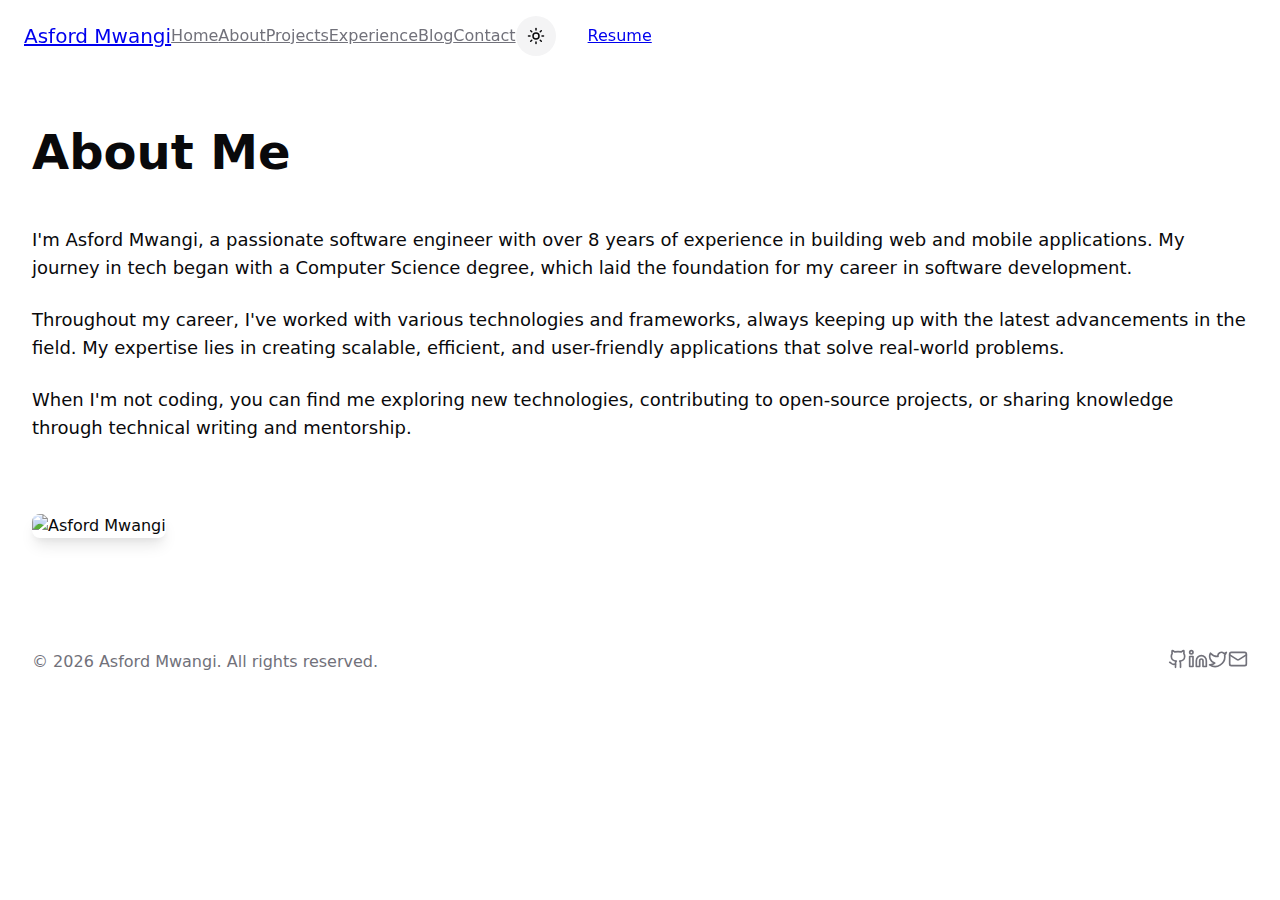
==== about.html @ 668a09de "Rename files to .html" ====
<!DOCTYPE html>
<html lang="en">
  <head>
    <meta charset="UTF-8" />
    <meta name="viewport" content="width=device-width, initial-scale=1.0" />
    <title>About | Asford Mwangi - Software Engineer</title>
    <meta name="description" content="Learn about Asford Mwangi, Advanced Software Engineer with over 8 years of experience" />
    <meta name="author" content="Asford Mwangi" />
    <link rel="stylesheet" href="styles.css">
    <!-- IMPORTANT: DO NOT REMOVE THIS SCRIPT TAG OR THIS VERY COMMENT! -->
    <script src="https://cdn.gpteng.co/gptengineer.js" type="module"></script>
  </head>

  <body>
    <header class="fixed w-full top-0 z-50 transition-all duration-300 bg-background/80 backdrop-blur-md shadow-md">
      <div class="max-w-7xl mx-auto flex items-center justify-between p-4 md:py-4 md:px-6">
        <a href="index.html" class="flex items-center gap-2">
          <span class="text-xl font-heading font-bold bg-gradient-to-r from-highlight to-highlight-purple bg-clip-text text-transparent">
            Asford Mwangi
          </span>
        </a>

        <!-- Desktop Navigation -->
        <nav class="hidden md:flex items-center space-x-8">
          <a href="index.html" class="nav-item">Home</a>
          <a href="about.html" class="nav-item text-foreground after:w-full">About</a>
          <a href="projects.html" class="nav-item">Projects</a>
          <a href="experience.html" class="nav-item">Experience</a>
          <a href="blog.html" class="nav-item">Blog</a>
          <a href="contact.html" class="nav-item">Contact</a>
        </nav>

        <div class="hidden md:flex items-center gap-4">
          <button id="theme-toggle" class="theme-toggle">
            <svg xmlns="http://www.w3.org/2000/svg" width="24" height="24" viewBox="0 0 24 24" fill="none" stroke="currentColor" stroke-width="2" stroke-linecap="round" stroke-linejoin="round" class="sun-icon"><circle cx="12" cy="12" r="4"></circle><path d="M12 2v2"></path><path d="M12 20v2"></path><path d="m4.93 4.93 1.41 1.41"></path><path d="m17.66 17.66 1.41 1.41"></path><path d="M2 12h2"></path><path d="M20 12h2"></path><path d="m6.34 17.66-1.41 1.41"></path><path d="m19.07 4.93-1.41 1.41"></path></svg>
            <svg xmlns="http://www.w3.org/2000/svg" width="24" height="24" viewBox="0 0 24 24" fill="none" stroke="currentColor" stroke-width="2" stroke-linecap="round" stroke-linejoin="round" class="moon-icon"><path d="M12 3a6 6 0 0 0 9 9 9 9 0 1 1-9-9Z"></path></svg>
          </button>
          <a href="/assets/asford-mwangi-resume.pdf" download class="button">Resume</a>
        </div>

        <!-- Mobile Menu Button -->
        <div class="flex items-center gap-4 md:hidden">
          <button id="theme-toggle-mobile" class="theme-toggle">
            <svg xmlns="http://www.w3.org/2000/svg" width="24" height="24" viewBox="0 0 24 24" fill="none" stroke="currentColor" stroke-width="2" stroke-linecap="round" stroke-linejoin="round" class="sun-icon"><circle cx="12" cy="12" r="4"></circle><path d="M12 2v2"></path><path d="M12 20v2"></path><path d="m4.93 4.93 1.41 1.41"></path><path d="m17.66 17.66 1.41 1.41"></path><path d="M2 12h2"></path><path d="M20 12h2"></path><path d="m6.34 17.66-1.41 1.41"></path><path d="m19.07 4.93-1.41 1.41"></path></svg>
            <svg xmlns="http://www.w3.org/2000/svg" width="24" height="24" viewBox="0 0 24 24" fill="none" stroke="currentColor" stroke-width="2" stroke-linecap="round" stroke-linejoin="round" class="moon-icon"><path d="M12 3a6 6 0 0 0 9 9 9 9 0 1 1-9-9Z"></path></svg>
          </button>
          <button id="menu-toggle" aria-label="Toggle Menu">
            <svg xmlns="http://www.w3.org/2000/svg" width="24" height="24" viewBox="0 0 24 24" fill="none" stroke="currentColor" stroke-width="2" stroke-linecap="round" stroke-linejoin="round" class="menu-icon"><line x1="4" x2="20" y1="12" y2="12"></line><line x1="4" x2="20" y1="6" y2="6"></line><line x1="4" x2="20" y1="18" y2="18"></line></svg>
            <svg xmlns="http://www.w3.org/2000/svg" width="24" height="24" viewBox="0 0 24 24" fill="none" stroke="currentColor" stroke-width="2" stroke-linecap="round" stroke-linejoin="round" class="close-icon hidden"><path d="M18 6 6 18"></path><path d="m6 6 12 12"></path></svg>
          </button>
        </div>
      </div>

      <!-- Mobile Navigation -->
      <div id="mobile-menu" class="mobile-menu hidden md:hidden bg-background/95 backdrop-blur-md shadow-lg">
        <div class="pt-2 pb-4 px-4 space-y-1">
          <a href="index.html" class="block py-3 px-3 rounded-md text-muted-foreground">Home</a>
          <a href="about.html" class="block py-3 px-3 rounded-md bg-accent text-foreground">About</a>
          <a href="projects.html" class="block py-3 px-3 rounded-md text-muted-foreground">Projects</a>
          <a href="experience.html" class="block py-3 px-3 rounded-md text-muted-foreground">Experience</a>
          <a href="blog.html" class="block py-3 px-3 rounded-md text-muted-foreground">Blog</a>
          <a href="contact.html" class="block py-3 px-3 rounded-md text-muted-foreground">Contact</a>
          <div class="pt-2 pb-1">
            <a href="/assets/asford-mwangi-resume.pdf" download class="button button-full">Resume</a>
          </div>
        </div>
      </div>
    </header>

    <main class="pt-24 pb-16">
      <div class="section-container">
        <h1 class="section-title">About Me</h1>
        <div class="grid grid-cols-1 lg:grid-cols-2 gap-12">
          <div>
            <p class="text-lg mb-6">
              I'm Asford Mwangi, a passionate software engineer with over 8 years of experience in building web and mobile applications. My journey in tech began with a Computer Science degree, which laid the foundation for my career in software development.
            </p>
            <p class="text-lg mb-6">
              Throughout my career, I've worked with various technologies and frameworks, always keeping up with the latest advancements in the field. My expertise lies in creating scalable, efficient, and user-friendly applications that solve real-world problems.
            </p>
            <p class="text-lg mb-6">
              When I'm not coding, you can find me exploring new technologies, contributing to open-source projects, or sharing knowledge through technical writing and mentorship.
            </p>
          </div>
          <div>
            <img 
              src="https://images.unsplash.com/photo-1486312338219-ce68d2c6f44d" 
              alt="Asford Mwangi" 
              class="rounded-lg shadow-lg w-full h-auto object-cover"
            />
          </div>
        </div>
      </div>
    </main>

    <footer class="bg-secondary/50 py-8">
      <div class="max-w-7xl mx-auto px-4 sm:px-6 lg:px-8">
        <div class="footer-content">
          <div class="mb-4 md:mb-0">
            <p class="text-muted-foreground">
              &copy; <span id="current-year"></span> Asford Mwangi. All rights reserved.
            </p>
          </div>

          <div class="social-links">
            <a href="https://github.com" target="_blank" rel="noopener noreferrer" class="social-icon">
              <svg xmlns="http://www.w3.org/2000/svg" width="20" height="20" viewBox="0 0 24 24" fill="none" stroke="currentColor" stroke-width="2" stroke-linecap="round" stroke-linejoin="round"><path d="M15 22v-4a4.8 4.8 0 0 0-1-3.5c3 0 6-2 6-5.5.08-1.25-.27-2.48-1-3.5.28-1.15.28-2.35 0-3.5 0 0-1 0-3 1.5-2.64-.5-5.36-.5-8 0C6 2 5 2 5 2c-.3 1.15-.3 2.35 0 3.5A5.403 5.403 0 0 0 4 9c0 3.5 3 5.5 6 5.5-.39.49-.68 1.05-.85 1.65-.17.6-.22 1.23-.15 1.85v4"></path><path d="M9 18c-4.51 2-5-2-7-2"></path></svg>
              <span class="sr-only">GitHub</span>
            </a>
            <a href="https://linkedin.com" target="_blank" rel="noopener noreferrer" class="social-icon">
              <svg xmlns="http://www.w3.org/2000/svg" width="20" height="20" viewBox="0 0 24 24" fill="none" stroke="currentColor" stroke-width="2" stroke-linecap="round" stroke-linejoin="round"><path d="M16 8a6 6 0 0 1 6 6v7h-4v-7a2 2 0 0 0-2-2 2 2 0 0 0-2 2v7h-4v-7a6 6 0 0 1 6-6z"></path><rect width="4" height="12" x="2" y="9"></rect><circle cx="4" cy="4" r="2"></circle></svg>
              <span class="sr-only">LinkedIn</span>
            </a>
            <a href="https://twitter.com" target="_blank" rel="noopener noreferrer" class="social-icon">
              <svg xmlns="http://www.w3.org/2000/svg" width="20" height="20" viewBox="0 0 24 24" fill="none" stroke="currentColor" stroke-width="2" stroke-linecap="round" stroke-linejoin="round"><path d="M22 4s-.7 2.1-2 3.4c1.6 10-9.4 17.3-18 11.6 2.2.1 4.4-.6 6-2C3 15.5.5 9.6 3 5c2.2 2.6 5.6 4.1 9 4-.9-4.2 4-6.6 7-3.8 1.1 0 3-1.2 3-1.2z"></path></svg>
              <span class="sr-only">Twitter</span>
            </a>
            <a href="mailto:contact@asfordmwangi.com" class="social-icon">
              <svg xmlns="http://www.w3.org/2000/svg" width="20" height="20" viewBox="0 0 24 24" fill="none" stroke="currentColor" stroke-width="2" stroke-linecap="round" stroke-linejoin="round"><rect width="20" height="16" x="2" y="4" rx="2"></rect><path d="m22 7-8.97 5.7a1.94 1.94 0 0 1-2.06 0L2 7"></path></svg>
              <span class="sr-only">Email</span>
            </a>
          </div>
        </div>
      </div>
    </footer>

    <script>
      // Set current year in footer
      document.getElementById('current-year').textContent = new Date().getFullYear();

      // Mobile menu toggle
      const menuToggle = document.getElementById('menu-toggle');
      const mobileMenu = document.getElementById('mobile-menu');
      const menuIcon = document.querySelector('.menu-icon');
      const closeIcon = document.querySelector('.close-icon');

      if (menuToggle && mobileMenu) {
        menuToggle.addEventListener('click', () => {
          mobileMenu.classList.toggle('hidden');
          menuIcon.classList.toggle('hidden');
          closeIcon.classList.toggle('hidden');
        });
      }

      // Theme toggle functionality
      const themeToggle = document.getElementById('theme-toggle');
      const themeToggleMobile = document.getElementById('theme-toggle-mobile');
      
      function toggleTheme() {
        document.body.classList.toggle('light-theme');
        localStorage.setItem('theme', document.body.classList.contains('light-theme') ? 'light' : 'dark');
      }
      
      // Set initial theme based on localStorage or system preference
      const savedTheme = localStorage.getItem('theme');
      if (savedTheme === 'light') {
        document.body.classList.add('light-theme');
      } else if (!savedTheme && window.matchMedia('(prefers-color-scheme: light)').matches) {
        document.body.classList.add('light-theme');
      }

      // Add event listeners to both theme toggles
      if (themeToggle) themeToggle.addEventListener('click', toggleTheme);
      if (themeToggleMobile) themeToggleMobile.addEventListener('click', toggleTheme);
      
      // Handle header transparency on scroll
      const header = document.querySelector('header');
      function handleScroll() {
        if (window.scrollY > 60) {
          header.classList.add('scrolled');
        } else {
          header.classList.remove('scrolled');
        }
      }
      
      window.addEventListener('scroll', handleScroll);
      // Initial check
      handleScroll();
    </script>
  </body>
</html>
---- styles.css ----
:root {
  /* Dark theme colors (default) */
  --background: #09090B;
  --foreground: #E1E1E6;
  --card: #19191E;
  --card-foreground: #E1E1E6;
  --popover: #09090B;
  --popover-foreground: #E1E1E6;
  --primary: #4F46E5;
  --primary-foreground: #FFFFFF;
  --secondary: #27272A;
  --secondary-foreground: #E1E1E6;
  --muted: #27272A;
  --muted-foreground: #A1A1AA;
  --accent: #27272A;
  --accent-foreground: #E1E1E6;
  --highlight: #4F46E5;
  --highlight-purple: #8B5CF6;
  --destructive: #EF4444;
  --destructive-foreground: #FFFFFF;
  --border: #27272A;
  --input: #27272A;
  --ring: #4F46E5;
  
  --radius: 0.5rem;
  --font-sans: ui-sans-serif, system-ui, -apple-system, BlinkMacSystemFont, "Segoe UI", Roboto, "Helvetica Neue", Arial, "Noto Sans", sans-serif, "Apple Color Emoji", "Segoe UI Emoji", "Segoe UI Symbol", "Noto Color Emoji";
}

/* Light theme colors */
.light-theme {
  --background: #FFFFFF;
  --foreground: #09090B;
  --card: #FFFFFF;
  --card-foreground: #09090B;
  --popover: #FFFFFF;
  --popover-foreground: #09090B;
  --primary: #4F46E5;
  --primary-foreground: #FFFFFF;
  --secondary: #F4F4F5;
  --secondary-foreground: #09090B;
  --muted: #F4F4F5;
  --muted-foreground: #71717A;
  --accent: #F4F4F5;
  --accent-foreground: #09090B;
  --destructive: #EF4444;
  --destructive-foreground: #FFFFFF;
  --border: #E4E4E7;
  --input: #E4E4E7;
  --ring: #4F46E5;
}

*, ::before, ::after {
  box-sizing: border-box;
  border-width: 0;
  border-style: solid;
  border-color: var(--border);
}

html {
  line-height: 1.5;
  -webkit-text-size-adjust: 100%;
  -moz-tab-size: 4;
  tab-size: 4;
  font-family: var(--font-sans);
  font-feature-settings: normal;
  font-variation-settings: normal;
}

body {
  margin: 0;
  line-height: inherit;
  background-color: var(--background);
  color: var(--foreground);
  font-feature-settings: "rlig" 1, "calt" 1;
}

/* Header and Navigation */
header {
  transition: all 0.3s ease;
}

header.scrolled {
  background-color: rgba(9, 9, 11, 0.8);
  backdrop-filter: blur(8px);
  box-shadow: 0 4px 6px -1px rgba(0, 0, 0, 0.1), 0 2px 4px -1px rgba(0, 0, 0, 0.06);
}

.light-theme header.scrolled {
  background-color: rgba(255, 255, 255, 0.8);
}

.nav-item {
  position: relative;
  font-weight: 500;
  color: var(--muted-foreground);
  transition: color 0.3s ease;
}

.nav-item::after {
  content: '';
  position: absolute;
  width: 0;
  height: 2px;
  bottom: -4px;
  left: 0;
  background-color: var(--highlight);
  transition: width 0.3s ease;
}

.nav-item:hover {
  color: var(--foreground);
}

.nav-item:hover::after {
  width: 100%;
}

/* Mobile menu */
.mobile-menu {
  transition: all 0.3s ease;
}

/* Theme toggle button */
.theme-toggle {
  display: flex;
  align-items: center;
  justify-content: center;
  width: 40px;
  height: 40px;
  border-radius: 9999px;
  background-color: var(--secondary);
  color: var(--foreground);
  transition: background-color 0.3s ease;
}

.theme-toggle:hover {
  background-color: var(--accent);
}

.sun-icon,
.moon-icon {
  height: 18px;
  width: 18px;
}

/* In dark mode, show sun icon; in light mode, show moon icon */
.sun-icon {
  display: none;
}

.moon-icon {
  display: block;
}

.light-theme .sun-icon {
  display: block;
}

.light-theme .moon-icon {
  display: none;
}

/* Buttons */
.button {
  display: inline-flex;
  align-items: center;
  justify-content: center;
  border-radius: var(--radius);
  font-weight: 500;
  padding: 0.5rem 1rem;
  transition-property: color, background-color, border-color;
  transition-timing-function: cubic-bezier(0.4, 0, 0.2, 1);
  transition-duration: 150ms;
}

.button-primary {
  background-color: var(--highlight);
  color: white;
}

.button-primary:hover {
  background-color: var(--highlight-purple);
}

.button-outline {
  background-color: transparent;
  border: 1px solid var(--border);
  color: var(--foreground);
}

.button-outline:hover {
  background-color: var(--accent);
}

.button-full {
  width: 100%;
  display: flex;
  justify-content: center;
  background-color: var(--highlight);
  color: white;
  padding: 0.75rem;
}

.button-full:hover {
  background-color: var(--highlight-purple);
}

/* Layout */
.section-container {
  max-width: 1280px;
  margin-left: auto;
  margin-right: auto;
  padding-left: 1rem;
  padding-right: 1rem;
}

@media (min-width: 640px) {
  .section-container {
    padding-left: 1.5rem;
    padding-right: 1.5rem;
  }
}

@media (min-width: 1024px) {
  .section-container {
    padding-left: 2rem;
    padding-right: 2rem;
  }
}

.section-title {
  font-size: 2.25rem;
  line-height: 2.5rem;
  font-weight: 700;
  margin-bottom: 2rem;
}

@media (min-width: 640px) {
  .section-title {
    font-size: 3rem;
    line-height: 1;
  }
}

/* Hero section */
.hero-grid {
  display: grid;
  grid-template-columns: 1fr;
  gap: 3rem;
  align-items: center;
}

@media (min-width: 1024px) {
  .hero-grid {
    grid-template-columns: 1fr 1fr;
  }
}

.hero-content {
  order: 2;
}

.hero-image {
  order: 1;
  display: flex;
  justify-content: center;
}

@media (min-width: 1024px) {
  .hero-content {
    order: 1;
  }
  
  .hero-image {
    order: 2;
    justify-content: flex-end;
  }
}

.profile-image {
  width: 14rem;
  height: 14rem;
  border-radius: 9999px;
  overflow: hidden;
  border: 4px solid var(--highlight);
  box-shadow: 0 20px 25px -5px rgba(0, 0, 0, 0.1), 0 10px 10px -5px rgba(0, 0, 0, 0.04);
}

@media (min-width: 640px) {
  .profile-image {
    width: 16rem;
    height: 16rem;
  }
}

@media (min-width: 768px) {
  .profile-image {
    width: 18rem;
    height: 18rem;
  }
}

@media (min-width: 1024px) {
  .profile-image {
    width: 20rem;
    height: 20rem;
  }
}

.profile-status {
  position: absolute;
  bottom: -1rem;
  right: -1rem;
  background-color: var(--card);
  border: 1px solid var(--border);
  padding: 0.5rem 1rem;
  border-radius: 0.5rem;
  box-shadow: 0 4px 6px -1px rgba(0, 0, 0, 0.1), 0 2px 4px -1px rgba(0, 0, 0, 0.06);
}

/* Footer */
.footer-content {
  display: flex;
  flex-direction: column;
  align-items: center;
}

@media (min-width: 768px) {
  .footer-content {
    flex-direction: row;
    justify-content: space-between;
  }
}

.social-links {
  display: flex;
  flex-direction: row;
  align-items: center;
  space-x-4;
}

.social-icon {
  color: var(--muted-foreground);
  transition: color 0.3s ease;
}

.social-icon:hover {
  color: var(--foreground);
}

/* Animations */
@keyframes fade-in {
  from { opacity: 0; transform: translateY(20px); }
  to { opacity: 1; transform: translateY(0); }
}

@keyframes scale-in {
  from { opacity: 0; transform: scale(0.9); }
  to { opacity: 1; transform: scale(1); }
}

.animate-fade-in {
  animation: fade-in 1s ease forwards;
}

.animate-scale-in {
  animation: scale-in 1s ease forwards;
}

/* Utility classes */
.hidden {
  display: none;
}

/* For screen readers only */
.sr-only {
  position: absolute;
  width: 1px;
  height: 1px;
  padding: 0;
  margin: -1px;
  overflow: hidden;
  clip: rect(0, 0, 0, 0);
  white-space: nowrap;
  border-width: 0;
}

.min-h-screen {
  min-height: 100vh;
}

.text-center {
  text-align: center;
}

.fixed {
  position: fixed;
}

.w-full {
  width: 100%;
}

.top-0 {
  top: 0;
}

.z-50 {
  z-index: 50;
}

.py-20 {
  padding-top: 5rem;
  padding-bottom: 5rem;
}

.pt-24 {
  padding-top: 6rem;
}

.pb-16 {
  padding-bottom: 4rem;
}

.py-8 {
  padding-top: 2rem;
  padding-bottom: 2rem;
}

.px-4 {
  padding-left: 1rem;
  padding-right: 1rem;
}

.pt-16 {
  padding-top: 4rem;
}

.mb-6 {
  margin-bottom: 1.5rem;
}

.mb-8 {
  margin-bottom: 2rem;
}

.mb-4 {
  margin-bottom: 1rem;
}

.mr-2 {
  margin-right: 0.5rem;
}

.ml-2 {
  margin-left: 0.5rem;
}

.gap-4 {
  gap: 1rem;
}

.gap-12 {
  gap: 3rem;
}

.flex {
  display: flex;
}

.grid {
  display: grid;
}

.items-center {
  align-items: center;
}

.justify-center {
  justify-content: center;
}

.justify-between {
  justify-between: space-between;
}

.rounded-lg {
  border-radius: 0.5rem;
}

.rounded-md {
  border-radius: 0.375rem;
}

.shadow-lg {
  box-shadow: 0 10px 15px -3px rgba(0, 0, 0, 0.1), 0 4px 6px -2px rgba(0, 0, 0, 0.05);
}

.text-lg {
  font-size: 1.125rem;
  line-height: 1.75rem;
}

.text-xl {
  font-size: 1.25rem;
  line-height: 1.75rem;
}

.font-medium {
  font-weight: 500;
}

.text-muted-foreground {
  color: var(--muted-foreground);
}

.bg-secondary\/30 {
  background-color: rgba(var(--secondary), 0.3);
}

.object-cover {
  object-fit: cover;
}

/* Responsive utilities */
@media (min-width: 768px) {
  .md\:flex {
    display: flex;
  }
  
  .md\:hidden {
    display: none;
  }
  
  .md\:py-4 {
    padding-top: 1rem;
    padding-bottom: 1rem;
  }
  
  .md\:px-6 {
    padding-left: 1.5rem;
    padding-right: 1.5rem;
  }
  
  .md\:mb-0 {
    margin-bottom: 0;
  }
}

@media (min-width: 1024px) {
  .lg\:grid-cols-2 {
    grid-template-columns: repeat(2, minmax(0, 1fr));
  }
  
  .lg\:px-8 {
    padding-left: 2rem;
    padding-right: 2rem;
  }
}

/* Hide elements on mobile */
@media (max-width: 767px) {
  .hidden.md\:flex {
    display: none;
  }
}

/* Grid columns */
.grid-cols-1 {
  grid-template-columns: repeat(1, minmax(0, 1fr));
}

/* Background with transparency */
.bg-background\/80 {
  background-color: rgba(var(--background), 0.8);
}

.bg-background\/95 {
  background-color: rgba(var(--background), 0.95);
}

/* Backdrop blur */
.backdrop-blur-md {
  backdrop-filter: blur(12px);
}
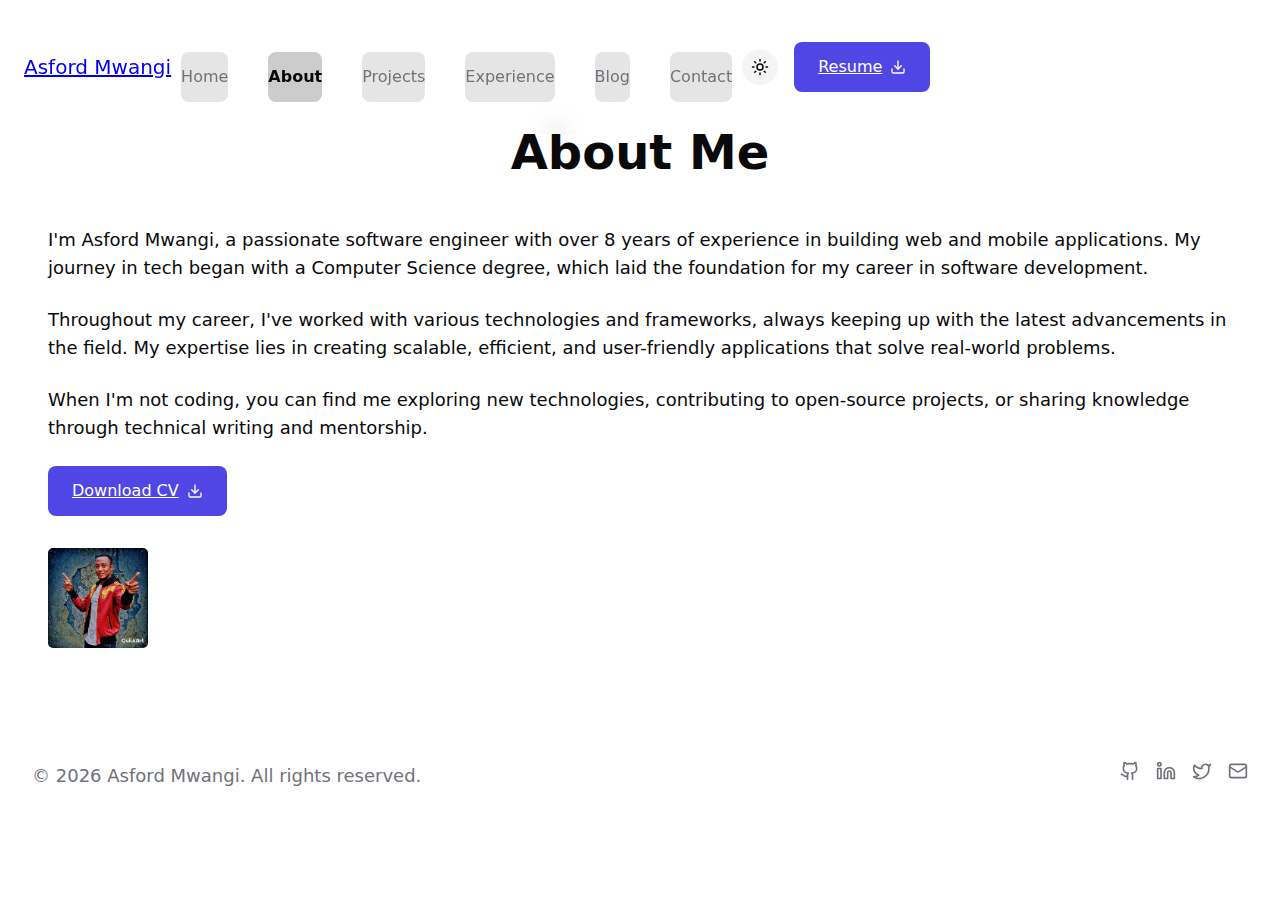
==== commit 8b280291: "updated html files" ====
--- a/about.html
+++ b/about.html
@@ -1,4 +1,3 @@
-
 <!DOCTYPE html>
 <html lang="en">
   <head>
@@ -7,7 +6,7 @@
     <title>About | Asford Mwangi - Software Engineer</title>
     <meta name="description" content="Learn about Asford Mwangi, Advanced Software Engineer with over 8 years of experience" />
     <meta name="author" content="Asford Mwangi" />
-    <link rel="stylesheet" href="styles.css">
+    <link rel="stylesheet" href="./styles.css">
     <!-- IMPORTANT: DO NOT REMOVE THIS SCRIPT TAG OR THIS VERY COMMENT! -->
     <script src="https://cdn.gpteng.co/gptengineer.js" type="module"></script>
   </head>
@@ -15,7 +14,7 @@
   <body>
     <header class="fixed w-full top-0 z-50 transition-all duration-300 bg-background/80 backdrop-blur-md shadow-md">
       <div class="max-w-7xl mx-auto flex items-center justify-between p-4 md:py-4 md:px-6">
-        <a href="index.html" class="flex items-center gap-2">
+        <a href="./index.html" class="flex items-center gap-2">
           <span class="text-xl font-heading font-bold bg-gradient-to-r from-highlight to-highlight-purple bg-clip-text text-transparent">
             Asford Mwangi
           </span>
@@ -23,12 +22,12 @@
 
         <!-- Desktop Navigation -->
         <nav class="hidden md:flex items-center space-x-8">
-          <a href="index.html" class="nav-item">Home</a>
-          <a href="about.html" class="nav-item text-foreground after:w-full">About</a>
-          <a href="projects.html" class="nav-item">Projects</a>
-          <a href="experience.html" class="nav-item">Experience</a>
-          <a href="blog.html" class="nav-item">Blog</a>
-          <a href="contact.html" class="nav-item">Contact</a>
+          <a href="./index.html" class="nav-item">Home</a>
+          <a href="./about.html" class="nav-item text-foreground after:w-full">About</a>
+          <a href="./projects.html" class="nav-item">Projects</a>
+          <a href="./experience.html" class="nav-item">Experience</a>
+          <a href="./blog.html" class="nav-item">Blog</a>
+          <a href="./contact.html" class="nav-item">Contact</a>
         </nav>
 
         <div class="hidden md:flex items-center gap-4">
@@ -36,7 +35,10 @@
             <svg xmlns="http://www.w3.org/2000/svg" width="24" height="24" viewBox="0 0 24 24" fill="none" stroke="currentColor" stroke-width="2" stroke-linecap="round" stroke-linejoin="round" class="sun-icon"><circle cx="12" cy="12" r="4"></circle><path d="M12 2v2"></path><path d="M12 20v2"></path><path d="m4.93 4.93 1.41 1.41"></path><path d="m17.66 17.66 1.41 1.41"></path><path d="M2 12h2"></path><path d="M20 12h2"></path><path d="m6.34 17.66-1.41 1.41"></path><path d="m19.07 4.93-1.41 1.41"></path></svg>
             <svg xmlns="http://www.w3.org/2000/svg" width="24" height="24" viewBox="0 0 24 24" fill="none" stroke="currentColor" stroke-width="2" stroke-linecap="round" stroke-linejoin="round" class="moon-icon"><path d="M12 3a6 6 0 0 0 9 9 9 9 0 1 1-9-9Z"></path></svg>
           </button>
-          <a href="/assets/asford-mwangi-resume.pdf" download class="button">Resume</a>
+          <a href="./404.html" class="button button-primary">
+            Resume
+            <svg xmlns="http://www.w3.org/2000/svg" width="16" height="16" viewBox="0 0 24 24" fill="none" stroke="currentColor" stroke-width="2" stroke-linecap="round" stroke-linejoin="round" class="ml-2"><path d="M21 15v4a2 2 0 0 1-2 2H5a2 2 0 0 1-2-2v-4"></path><polyline points="7 10 12 15 17 10"></polyline><line x1="12" x2="12" y1="15" y2="3"></line></svg>
+          </a>
         </div>
 
         <!-- Mobile Menu Button -->
@@ -55,14 +57,17 @@
       <!-- Mobile Navigation -->
       <div id="mobile-menu" class="mobile-menu hidden md:hidden bg-background/95 backdrop-blur-md shadow-lg">
         <div class="pt-2 pb-4 px-4 space-y-1">
-          <a href="index.html" class="block py-3 px-3 rounded-md text-muted-foreground">Home</a>
-          <a href="about.html" class="block py-3 px-3 rounded-md bg-accent text-foreground">About</a>
-          <a href="projects.html" class="block py-3 px-3 rounded-md text-muted-foreground">Projects</a>
-          <a href="experience.html" class="block py-3 px-3 rounded-md text-muted-foreground">Experience</a>
-          <a href="blog.html" class="block py-3 px-3 rounded-md text-muted-foreground">Blog</a>
-          <a href="contact.html" class="block py-3 px-3 rounded-md text-muted-foreground">Contact</a>
+          <a href="./index.html" class="block py-3 px-3 rounded-md text-muted-foreground">Home</a>
+          <a href="./about.html" class="block py-3 px-3 rounded-md bg-accent text-foreground">About</a>
+          <a href="./projects.html" class="block py-3 px-3 rounded-md text-muted-foreground">Projects</a>
+          <a href="./experience.html" class="block py-3 px-3 rounded-md text-muted-foreground">Experience</a>
+          <a href="./blog.html" class="block py-3 px-3 rounded-md text-muted-foreground">Blog</a>
+          <a href="./contact.html" class="block py-3 px-3 rounded-md text-muted-foreground">Contact</a>
           <div class="pt-2 pb-1">
-            <a href="/assets/asford-mwangi-resume.pdf" download class="button button-full">Resume</a>
+            <a href="./404.html" class="button button-full">
+              Resume
+              <svg xmlns="http://www.w3.org/2000/svg" width="16" height="16" viewBox="0 0 24 24" fill="none" stroke="currentColor" stroke-width="2" stroke-linecap="round" stroke-linejoin="round" class="ml-2"><path d="M21 15v4a2 2 0 0 1-2 2H5a2 2 0 0 1-2-2v-4"></path><polyline points="7 10 12 15 17 10"></polyline><line x1="12" x2="12" y1="15" y2="3"></line></svg>
+            </a>
           </div>
         </div>
       </div>
@@ -71,7 +76,7 @@
     <main class="pt-24 pb-16">
       <div class="section-container">
         <h1 class="section-title">About Me</h1>
-        <div class="grid grid-cols-1 lg:grid-cols-2 gap-12">
+        <div class="grid grid-cols-1 lg:grid-cols-2 gap-9">
           <div>
             <p class="text-lg mb-6">
               I'm Asford Mwangi, a passionate software engineer with over 8 years of experience in building web and mobile applications. My journey in tech began with a Computer Science degree, which laid the foundation for my career in software development.
@@ -82,12 +87,18 @@
             <p class="text-lg mb-6">
               When I'm not coding, you can find me exploring new technologies, contributing to open-source projects, or sharing knowledge through technical writing and mentorship.
             </p>
+            <div class="mt-8">
+              <a href="./assets/ASFORD_MWANGI_CV.pdf" class="button button-primary">
+                Download CV
+                <svg xmlns="http://www.w3.org/2000/svg" width="16" height="16" viewBox="0 0 24 24" fill="none" stroke="currentColor" stroke-width="2" stroke-linecap="round" stroke-linejoin="round" class="ml-2"><path d="M21 15v4a2 2 0 0 1-2 2H5a2 2 0 0 1-2-2v-4"></path><polyline points="7 10 12 15 17 10"></polyline><line x1="12" x2="12" y1="15" y2="3"></line></svg>
+              </a>
+            </div>
           </div>
           <div>
             <img 
-              src="https://images.unsplash.com/photo-1486312338219-ce68d2c6f44d" 
-              alt="Asford Mwangi" 
-              class="rounded-lg shadow-lg w-full h-auto object-cover"
+              src=".\images\asford.png" 
+              alt="Asford Mwangi" width="100px" height="200px"
+              
             />
           </div>
         </div>
@@ -104,19 +115,19 @@
           </div>
 
           <div class="social-links">
-            <a href="https://github.com" target="_blank" rel="noopener noreferrer" class="social-icon">
+            <a href="https://github.com/asfordmwangi" target="_blank" rel="noopener noreferrer" class="social-icon">
               <svg xmlns="http://www.w3.org/2000/svg" width="20" height="20" viewBox="0 0 24 24" fill="none" stroke="currentColor" stroke-width="2" stroke-linecap="round" stroke-linejoin="round"><path d="M15 22v-4a4.8 4.8 0 0 0-1-3.5c3 0 6-2 6-5.5.08-1.25-.27-2.48-1-3.5.28-1.15.28-2.35 0-3.5 0 0-1 0-3 1.5-2.64-.5-5.36-.5-8 0C6 2 5 2 5 2c-.3 1.15-.3 2.35 0 3.5A5.403 5.403 0 0 0 4 9c0 3.5 3 5.5 6 5.5-.39.49-.68 1.05-.85 1.65-.17.6-.22 1.23-.15 1.85v4"></path><path d="M9 18c-4.51 2-5-2-7-2"></path></svg>
               <span class="sr-only">GitHub</span>
             </a>
-            <a href="https://linkedin.com" target="_blank" rel="noopener noreferrer" class="social-icon">
+            <a href="https://linkedin.com/in/asfordmwangi" target="_blank" rel="noopener noreferrer" class="social-icon">
               <svg xmlns="http://www.w3.org/2000/svg" width="20" height="20" viewBox="0 0 24 24" fill="none" stroke="currentColor" stroke-width="2" stroke-linecap="round" stroke-linejoin="round"><path d="M16 8a6 6 0 0 1 6 6v7h-4v-7a2 2 0 0 0-2-2 2 2 0 0 0-2 2v7h-4v-7a6 6 0 0 1 6-6z"></path><rect width="4" height="12" x="2" y="9"></rect><circle cx="4" cy="4" r="2"></circle></svg>
               <span class="sr-only">LinkedIn</span>
             </a>
-            <a href="https://twitter.com" target="_blank" rel="noopener noreferrer" class="social-icon">
+            <a href="https://twitter.com/asfordmwangi" target="_blank" rel="noopener noreferrer" class="social-icon">
               <svg xmlns="http://www.w3.org/2000/svg" width="20" height="20" viewBox="0 0 24 24" fill="none" stroke="currentColor" stroke-width="2" stroke-linecap="round" stroke-linejoin="round"><path d="M22 4s-.7 2.1-2 3.4c1.6 10-9.4 17.3-18 11.6 2.2.1 4.4-.6 6-2C3 15.5.5 9.6 3 5c2.2 2.6 5.6 4.1 9 4-.9-4.2 4-6.6 7-3.8 1.1 0 3-1.2 3-1.2z"></path></svg>
               <span class="sr-only">Twitter</span>
             </a>
-            <a href="mailto:contact@asfordmwangi.com" class="social-icon">
+            <a href="mailto:mwangiasford12@gmail.com" class="social-icon">
               <svg xmlns="http://www.w3.org/2000/svg" width="20" height="20" viewBox="0 0 24 24" fill="none" stroke="currentColor" stroke-width="2" stroke-linecap="round" stroke-linejoin="round"><rect width="20" height="16" x="2" y="4" rx="2"></rect><path d="m22 7-8.97 5.7a1.94 1.94 0 0 1-2.06 0L2 7"></path></svg>
               <span class="sr-only">Email</span>
             </a>
--- a/styles.css
+++ b/styles.css
@@ -1,4 +1,3 @@
-
 :root {
   /* Dark theme colors (default) */
   --background: #09090B;
@@ -68,16 +67,170 @@
 }
 
 body {
-  margin: 0;
-  line-height: inherit;
+  font-family: var(--font-sans);
   background-color: var(--background);
   color: var(--foreground);
-  font-feature-settings: "rlig" 1, "calt" 1;
+  line-height: 1.6;
+  margin: 0;
+  padding: 0;
+  min-height: 100vh;
+  overflow-x: hidden;
+}
+
+main {
+  width: 100%;
+  max-width: 100%;
+  margin: 0 auto;
+  padding: 0 1rem;
+  box-sizing: border-box;
+}
+
+.section-container {
+  width: 100%;
+  max-width: 1200px;
+  margin: 0 auto;
+  padding: 0 1rem;
+  box-sizing: border-box;
+}
+
+/* Responsive Typography */
+h1 {
+  font-size: clamp(2rem, 5vw, 3.5rem);
+  line-height: 1.2;
+  margin-bottom: 1.5rem;
+}
+
+h2 {
+  font-size: clamp(1.5rem, 4vw, 2.5rem);
+  line-height: 1.3;
+  margin-bottom: 1.25rem;
+}
+
+h3 {
+  font-size: clamp(1.25rem, 3vw, 2rem);
+  line-height: 1.4;
+  margin-bottom: 1rem;
+}
+
+p {
+  font-size: clamp(1rem, 2vw, 1.125rem);
+  line-height: 1.6;
+  margin-bottom: 1rem;
+}
+
+/* Responsive Grid Layouts */
+.grid {
+  display: grid;
+  gap: 1.5rem;
+  width: 100%;
+}
+
+@media (min-width: 640px) {
+  .grid {
+    gap: 2rem;
+  }
+}
+
+/* Responsive Spacing */
+.section-title {
+  font-size: clamp(2rem, 5vw, 3.5rem);
+  margin-bottom: clamp(1rem, 3vw, 2rem);
+  text-align: center;
+}
+
+/* Responsive Padding */
+.pt-24 {
+  padding-top: clamp(5rem, 10vw, 6rem);
+}
+
+.pb-16 {
+  padding-bottom: clamp(3rem, 6vw, 4rem);
+}
+
+/* Responsive Container Widths */
+@media (max-width: 640px) {
+  .section-container {
+    padding: 0 0.75rem;
+  }
+  
+  main {
+    padding: 0 0.75rem;
+  }
+}
+
+/* Responsive Card Layouts */
+.bg-card {
+  padding: clamp(1rem, 3vw, 2rem);
+  border-radius: 0.5rem;
+  box-shadow: 0 4px 6px -1px rgba(0, 0, 0, 0.1), 0 2px 4px -1px rgba(0, 0, 0, 0.06);
+}
+
+/* Responsive Image Handling */
+img {
+  max-width: 100%;
+  height: auto;
+  display: block;
+}
+
+/* Responsive Button Sizes */
+.button {
+  padding: clamp(0.5rem, 2vw, 0.75rem) clamp(1rem, 3vw, 1.5rem);
+  font-size: clamp(0.875rem, 2vw, 1rem);
+}
+
+/* Responsive Footer */
+.footer-content {
+  flex-direction: column;
+  gap: 1rem;
+  text-align: center;
+}
+
+@media (min-width: 768px) {
+  .footer-content {
+    flex-direction: row;
+    justify-content: space-between;
+    text-align: left;
+  }
+}
+
+/* Responsive Social Links */
+.social-links {
+  display: flex;
+  gap: clamp(0.5rem, 2vw, 1rem);
+  justify-content: center;
+}
+
+@media (min-width: 768px) {
+  .social-links {
+    justify-content: flex-end;
+  }
+}
+
+/* Responsive Form Elements */
+input, textarea {
+  width: 100%;
+  padding: clamp(0.5rem, 2vw, 0.75rem);
+  font-size: clamp(0.875rem, 2vw, 1rem);
+}
+
+/* Responsive Navigation */
+@media (max-width: 768px) {
+  .nav-item {
+    padding: 0.5rem 0;
+    width: 100%;
+    text-align: center;
+  }
+  
+  .mobile-menu {
+    padding: 1rem 0;
+  }
 }
 
 /* Header and Navigation */
 header {
   transition: all 0.3s ease;
+  padding: 0.75rem 0;
+  margin-bottom: 20px;
 }
 
 header.scrolled {
@@ -90,11 +243,66 @@
   background-color: rgba(255, 255, 255, 0.8);
 }
 
+/* Desktop Navigation */
+nav {
+  margin-top: 20px;
+}
+
+nav.hidden.md\:flex {
+  gap: 20px;
+}
+
 .nav-item {
   position: relative;
   font-weight: 500;
   color: var(--muted-foreground);
-  transition: color 0.3s ease;
+  transition: all 0.3s cubic-bezier(0.4, 0, 0.2, 1);
+  padding: 0.5rem 1rem;
+  font-size: 0.95rem;
+  text-decoration: none;
+  overflow: hidden;
+  margin: 0 10px;
+  border-radius: 0.5rem;
+  background-color: rgba(255, 255, 255, 0.1); /* White background with opacity for dark mode */
+}
+
+/* Light theme nav item background */
+.light-theme .nav-item {
+  background-color: rgba(0, 0, 0, 0.1); /* Black background with opacity for light mode */
+}
+
+.nav-item::before {
+  content: '';
+  position: absolute;
+  top: 0;
+  left: 0;
+  width: 100%;
+  height: 100%;
+  background: linear-gradient(90deg, var(--highlight), var(--highlight-purple));
+  opacity: 0;
+  transition: opacity 0.3s ease;
+  z-index: -1;
+  border-radius: 0.5rem;
+}
+
+.nav-item:hover {
+  color: var(--foreground);
+  transform: translateY(-1px);
+  background-color: rgba(255, 255, 255, 0.2); /* Lighter white background on hover for dark mode */
+}
+
+.light-theme .nav-item:hover {
+  background-color: rgba(0, 0, 0, 0.2); /* Lighter black background on hover for light mode */
+}
+
+.nav-item.text-foreground {
+  color: var(--foreground);
+  font-weight: 600;
+  background-color: rgba(255, 255, 255, 0.2); /* Slightly lighter white background for active state in dark mode */
+}
+
+.light-theme .nav-item.text-foreground {
+  background-color: rgba(0, 0, 0, 0.2); /* Slightly lighter black background for active state in light mode */
 }
 
 .nav-item::after {
@@ -104,21 +312,65 @@
   height: 2px;
   bottom: -4px;
   left: 0;
-  background-color: var(--highlight);
-  transition: width 0.3s ease;
-}
-
-.nav-item:hover {
-  color: var(--foreground);
+  background: linear-gradient(90deg, var(--highlight), var(--highlight-purple));
+  transition: width 0.3s cubic-bezier(0.4, 0, 0.2, 1);
 }
 
 .nav-item:hover::after {
   width: 100%;
+}
+
+.nav-item:active {
+  transform: translateY(0);
+}
+
+/* Add a focus state for accessibility */
+.nav-item:focus-visible {
+  outline: 2px solid var(--highlight);
+  outline-offset: 2px;
+}
+
+/* Add a ripple effect on click */
+@keyframes ripple {
+  0% {
+    transform: scale(0);
+    opacity: 0.5;
+  }
+  100% {
+    transform: scale(1);
+    opacity: 0;
+  }
+}
+
+.nav-item:active::before {
+  animation: ripple 0.6s ease-out;
+}
+
+@media (min-width: 768px) {
+  header {
+    padding: 1rem 0;
+  }
+  .nav-item {
+    font-size: 1rem;
+    padding: 0.75rem 0;
+  }
 }
 
 /* Mobile menu */
 .mobile-menu {
   transition: all 0.3s ease;
+  padding: 1rem 0;
+}
+
+.mobile-menu a {
+  padding: 0.75rem 1.5rem;
+  font-size: 1rem;
+  transition: all 0.2s ease;
+}
+
+.mobile-menu a:hover {
+  background-color: var(--accent);
+  color: var(--foreground);
 }
 
 /* Theme toggle button */
@@ -126,8 +378,8 @@
   display: flex;
   align-items: center;
   justify-content: center;
-  width: 40px;
-  height: 40px;
+  width: 36px;
+  height: 36px;
   border-radius: 9999px;
   background-color: var(--secondary);
   color: var(--foreground);
@@ -168,10 +420,11 @@
   justify-content: center;
   border-radius: var(--radius);
   font-weight: 500;
-  padding: 0.5rem 1rem;
+  padding: 0.625rem 1.25rem;
   transition-property: color, background-color, border-color;
   transition-timing-function: cubic-bezier(0.4, 0, 0.2, 1);
   transition-duration: 150ms;
+  font-size: 0.95rem;
 }
 
 .button-primary {
@@ -199,11 +452,23 @@
   justify-content: center;
   background-color: var(--highlight);
   color: white;
-  padding: 0.75rem;
+  padding: 0.875rem;
+  font-size: 1rem;
 }
 
 .button-full:hover {
   background-color: var(--highlight-purple);
+}
+
+@media (min-width: 768px) {
+  .button {
+    padding: 0.75rem 1.5rem;
+    font-size: 1rem;
+  }
+  .button-full {
+    padding: 1rem;
+    font-size: 1.05rem;
+  }
 }
 
 /* Layout */
@@ -247,13 +512,15 @@
 .hero-grid {
   display: grid;
   grid-template-columns: 1fr;
-  gap: 3rem;
+  gap: 2rem;
   align-items: center;
+  padding-top: 2rem;
 }
 
 @media (min-width: 1024px) {
   .hero-grid {
     grid-template-columns: 1fr 1fr;
+    gap: 4rem;
   }
 }
 
@@ -263,48 +530,46 @@
 
 .hero-image {
   order: 1;
-  display: flex;
-  justify-content: center;
+  margin-bottom: 2rem;
 }
 
 @media (min-width: 1024px) {
   .hero-content {
+    order: 2;
+  }
+  .hero-image {
     order: 1;
-  }
-  
-  .hero-image {
-    order: 2;
-    justify-content: flex-end;
+    margin-bottom: 0;
   }
 }
 
 .profile-image {
-  width: 14rem;
-  height: 14rem;
-  border-radius: 9999px;
+  position: relative;
+  width: 100%;
+  max-width: 400px;
+  margin: 0 auto;
+  aspect-ratio: 1;
+  border-radius: 1rem;
   overflow: hidden;
-  border: 4px solid var(--highlight);
   box-shadow: 0 20px 25px -5px rgba(0, 0, 0, 0.1), 0 10px 10px -5px rgba(0, 0, 0, 0.04);
+  border: 2px solid var(--border);
 }
 
 @media (min-width: 640px) {
   .profile-image {
-    width: 16rem;
-    height: 16rem;
+    max-width: 450px;
   }
 }
 
 @media (min-width: 768px) {
   .profile-image {
-    width: 18rem;
-    height: 18rem;
+    max-width: 500px;
   }
 }
 
 @media (min-width: 1024px) {
   .profile-image {
-    width: 20rem;
-    height: 20rem;
+    max-width: 550px;
   }
 }
 
@@ -337,7 +602,7 @@
   display: flex;
   flex-direction: row;
   align-items: center;
-  space-x-4;
+  gap: 1rem;
 }
 
 .social-icon {
@@ -584,3 +849,55 @@
 .backdrop-blur-md {
   backdrop-filter: blur(12px);
 }
+#experience-text {
+  font-size: 1.125rem;
+  line-height: 1.75rem;
+  background-color: #A1A1AA ;
+  padding-left: 20px;
+  padding-right: 20px;
+  border-radius: 5px;
+}
+.P{
+  font-size: 1.125rem;
+  line-height: 1.75rem;
+  margin: 50px;
+  padding-left: 20px;
+  padding-right: 20px;
+  text-font:var(--accent);
+}
+img {
+  
+  border-radius: 5px;
+}
+#experience-text{
+  text-align: center;
+  color:#09090B;
+}
+#div2{
+  display: flex;
+  justify-content: center;
+  align-items: center;
+  margin: 10px;
+}
+#div1{
+  display: flex;
+  justify-content: center;
+  align-items: center;
+  margin: 10px;
+}
+#div3{
+  display: flex;
+  justify-content: center;
+  align-items: center;
+  margin: 10px;
+}
+#div4{
+  display: flex;
+  justify-content: center;
+  align-items: center;
+  margin: 10px;
+}
+
+
+
+
